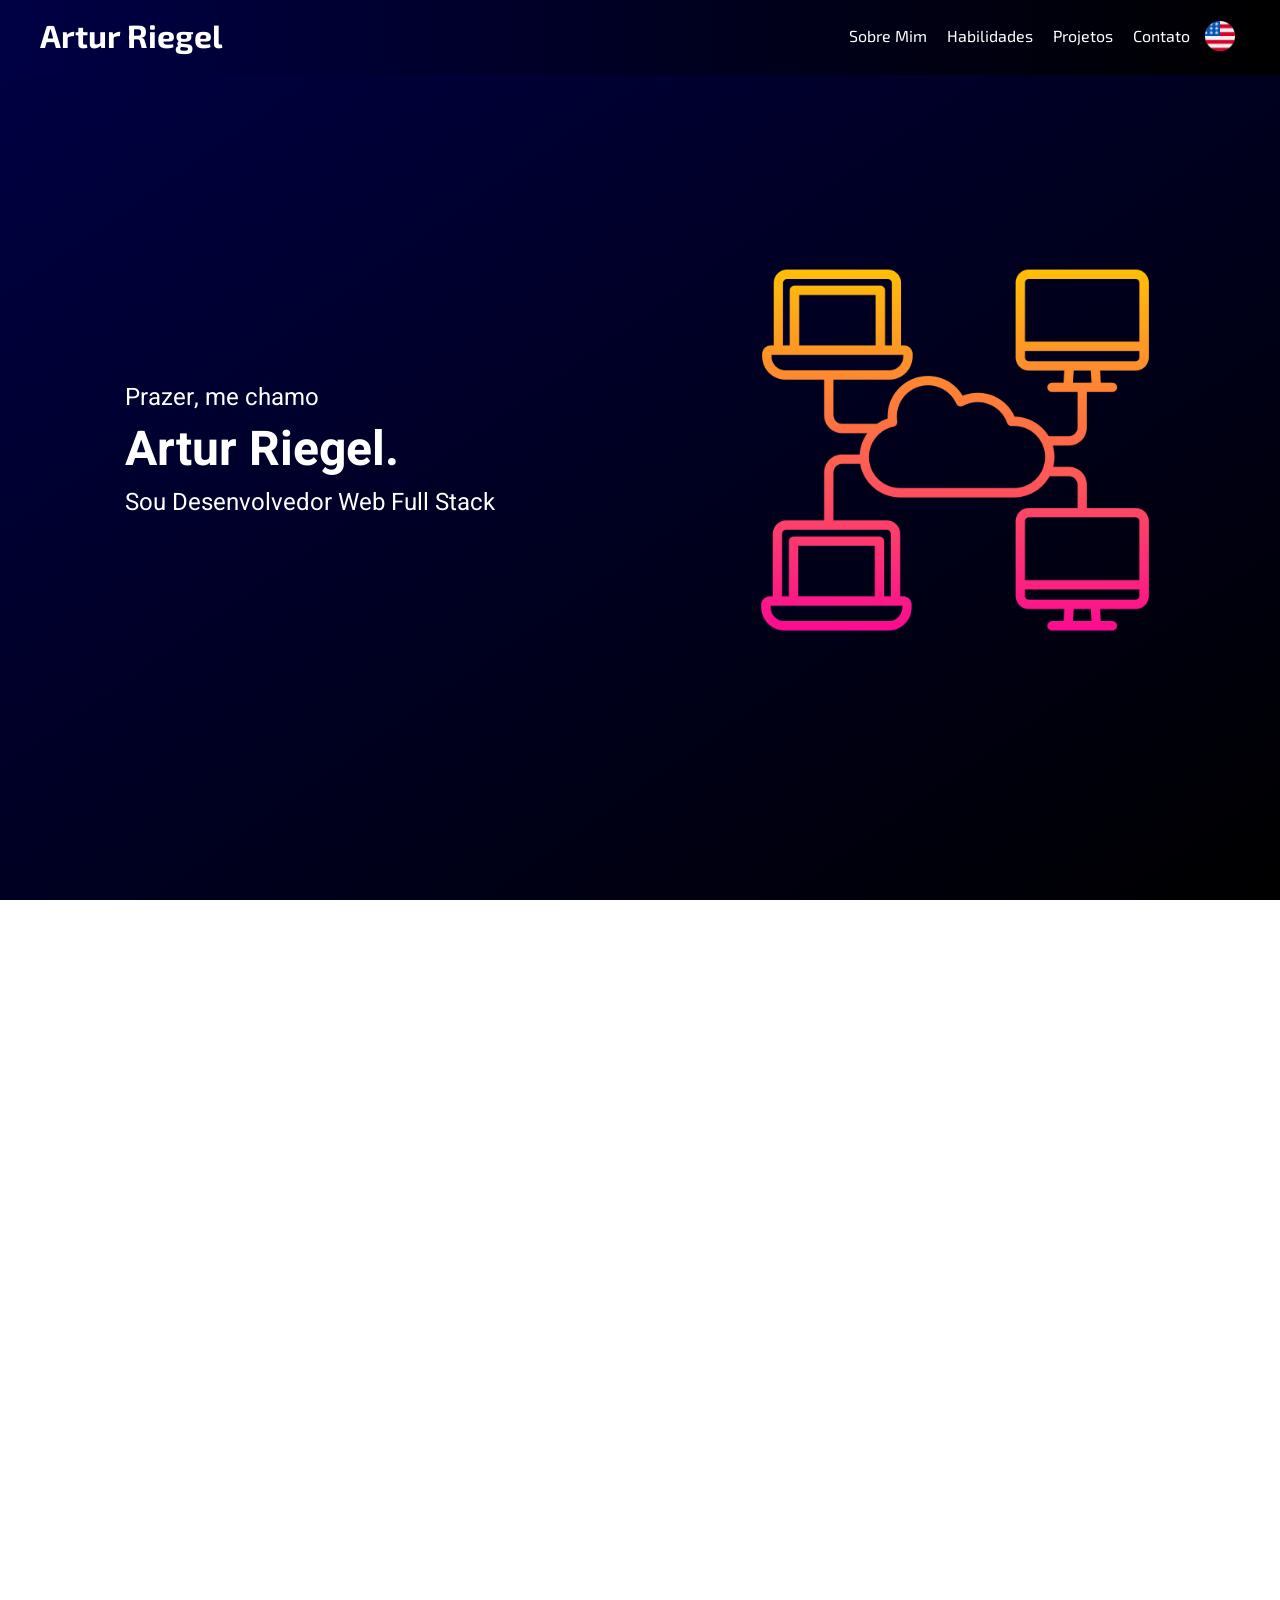
==== index.html @ 8068af26 "Initial commit" ====
<!DOCTYPE html>
<html lang="pt-br">

<head>
  <meta charset="UTF-8" />
  <meta name="viewport" content="width=device-width, initial-scale=1.0" />
  <link rel="stylesheet" href="src/estilos/style.css" />
  <link rel="stylesheet"
    href="https://fonts.googleapis.com/css2?family=Material+Symbols+Outlined:opsz,wght,FILL,GRAD@20..48,100..700,0..1,-50..200" />
  <title>Artur Riegel | Portfólio | Full Stack Web Developer</title>
</head>

<body>
  <header>
    <h1><a href="index.html">Artur Riegel</a></h1>
    <nav>
      <ul>
        <li style="padding: 5px">
          <a href="src/en-US.html"><img src="src/imgs/united-states.png" alt="" width="30px" style="cursor: pointer"
              id="langBtn" onclick="changeLang()" /></a>
        </li>
        <li><a href="#contato">Contato</a></li>
        <li><a href="#projetos">Projetos</a></li>
        <li><a href="#habilidades">Habilidades</a></li>
        <li><a href="#sobremim">Sobre Mim</a></li>
      </ul>
    </nav>
  </header>
  <main>
    <section id="paginainicial">
      <div id="cardpresentation">
        <p>Prazer, me chamo</p>
        <h1>Artur Riegel.</h1>
        <p>Sou Desenvolvedor Web Full Stack</p>
      </div>
      <img src="src/imgs/tecnologia.png" alt="" width="400px" />
    </section>
    <section id="sobremim">
      <div id="cardaboutme">
        <h1>Sobre Mim</h1>
        <p>Sou Desenvolvedor Web Full Stack. Trabalho na criação de sites há 7 meses, minhas principais linguagens são
          JavaScript, PHP e também Banco de Dados MySQL.</p>
      </div>
    </section>
    <section id="habilidades">
      <div id="cardskills">
        <ul>
          <li><img src="src/imgs/html-5.png" alt=""></li>
          <li><img src="src/imgs/css-3.png" alt=""></li>
          <li><img src="src/imgs/js.png" alt=""></li>
        </ul>
        <ul>
          <li><img src="src/imgs/python.png" alt=""></li>
          <li><img src="src/imgs/banco-de-dados.png" alt=""></li>
          <li><img src="src/imgs/experiencia-de-usuario.png" alt=""></li>
        </ul>
      </div>
    </section>
    <section id="projetos">
      <div id="cardprojects">
        <h1>Projetos</h1>
        <img src="src/imgs/projeto-android.png" alt="" width="480px" height="240px">
        <img src="src/imgs/projeto-egalite.png" alt="" width="480px" height="240px">
      </div>
    </section>
    <section id="contato">

    </section>
  </main>
  <footer></footer>
  <script src="src/scripts/script.js"></script>
</body>
</html>
---- src/estilos/style.css ----
@charset "UTF-8";

@import url("https://fonts.googleapis.com/css2?family=Exo+2:wght@400;600;700&display=swap");

@import url("https://fonts.googleapis.com/css2?family=Heebo:wght@400;700&display=swap");

* {
  padding: 0;
  margin: 0;
  overflow-x: hidden;
}

body {
  height: 100vh;
  width: 100vw;
  color: white;
}

/* HEADER */
header {
  display: flex;
  font-family: "Exo 2", sans-serif;
  background-image: linear-gradient(to right, #000045, #000000);
  position: fixed;
  width: 100%;
}

header h1 {
  font-size: 2em;
  padding: 16px 40px;
  margin-right: auto;
}

header > nav ul { padding: 16px 40px; }

header > nav > ul li {
  float: right;
  list-style-type: none;
  padding: 10px;
}

li a, h1 a {
  text-decoration: none;
  color: white;
}

/* MAIN */
main { font-family: "Heebo", sans-serif; }

/* PRESENTATION PAGE */
#paginainicial, #sobremim, #habilidades, #projetos, #contato {
  display: flex;
  align-items: center;
  justify-content: flex-end;
  width: 100%;
  height: 100vh;
  background-image: linear-gradient(to right bottom, #000045, #000000);
}

#cardpresentation, #cardaboutme, #cardskills, #cardprojects {
  margin-right: auto;
  padding-left: 125px;
}

#paginainicial img {
  max-width: 400px;
  padding-right: 125px; 
}

#cardpresentation p, #cardaboutme p, #cardprojects p, #cardcontact p { font-size: 1.5em; }
#cardpresentation h1, #cardaboutme h1, #cardprojects h1, #cardcontact h1 { font-size: 3em; }

/* ABOUT ME PAGE */
section#sobremim { background-image: linear-gradient(to right top, #000045, #000000); }

#cardaboutme p { 
  font-size: 1.3em;
  width: 85vw;
}

/* Skills Page */
#cardskills ul {
  list-style-type: none;
  display: flex;
}

#cardskills > ul li {
  padding: 15px;
}

#cardskills > ul > li img {
  width: 150px;
  padding: 15px;
  background-color: rgba(255, 255, 255, 0.160);
  border: 1px solid rgba(255, 255, 255, 0.160);
  border-radius: 15px;
}

#cardskills > ul > li img:hover {
  background-color: rgba(255, 255, 255, 0.25);
}

/* Projects Page */
section#projetos { background-image: linear-gradient(to right top, #000045, #000000); }
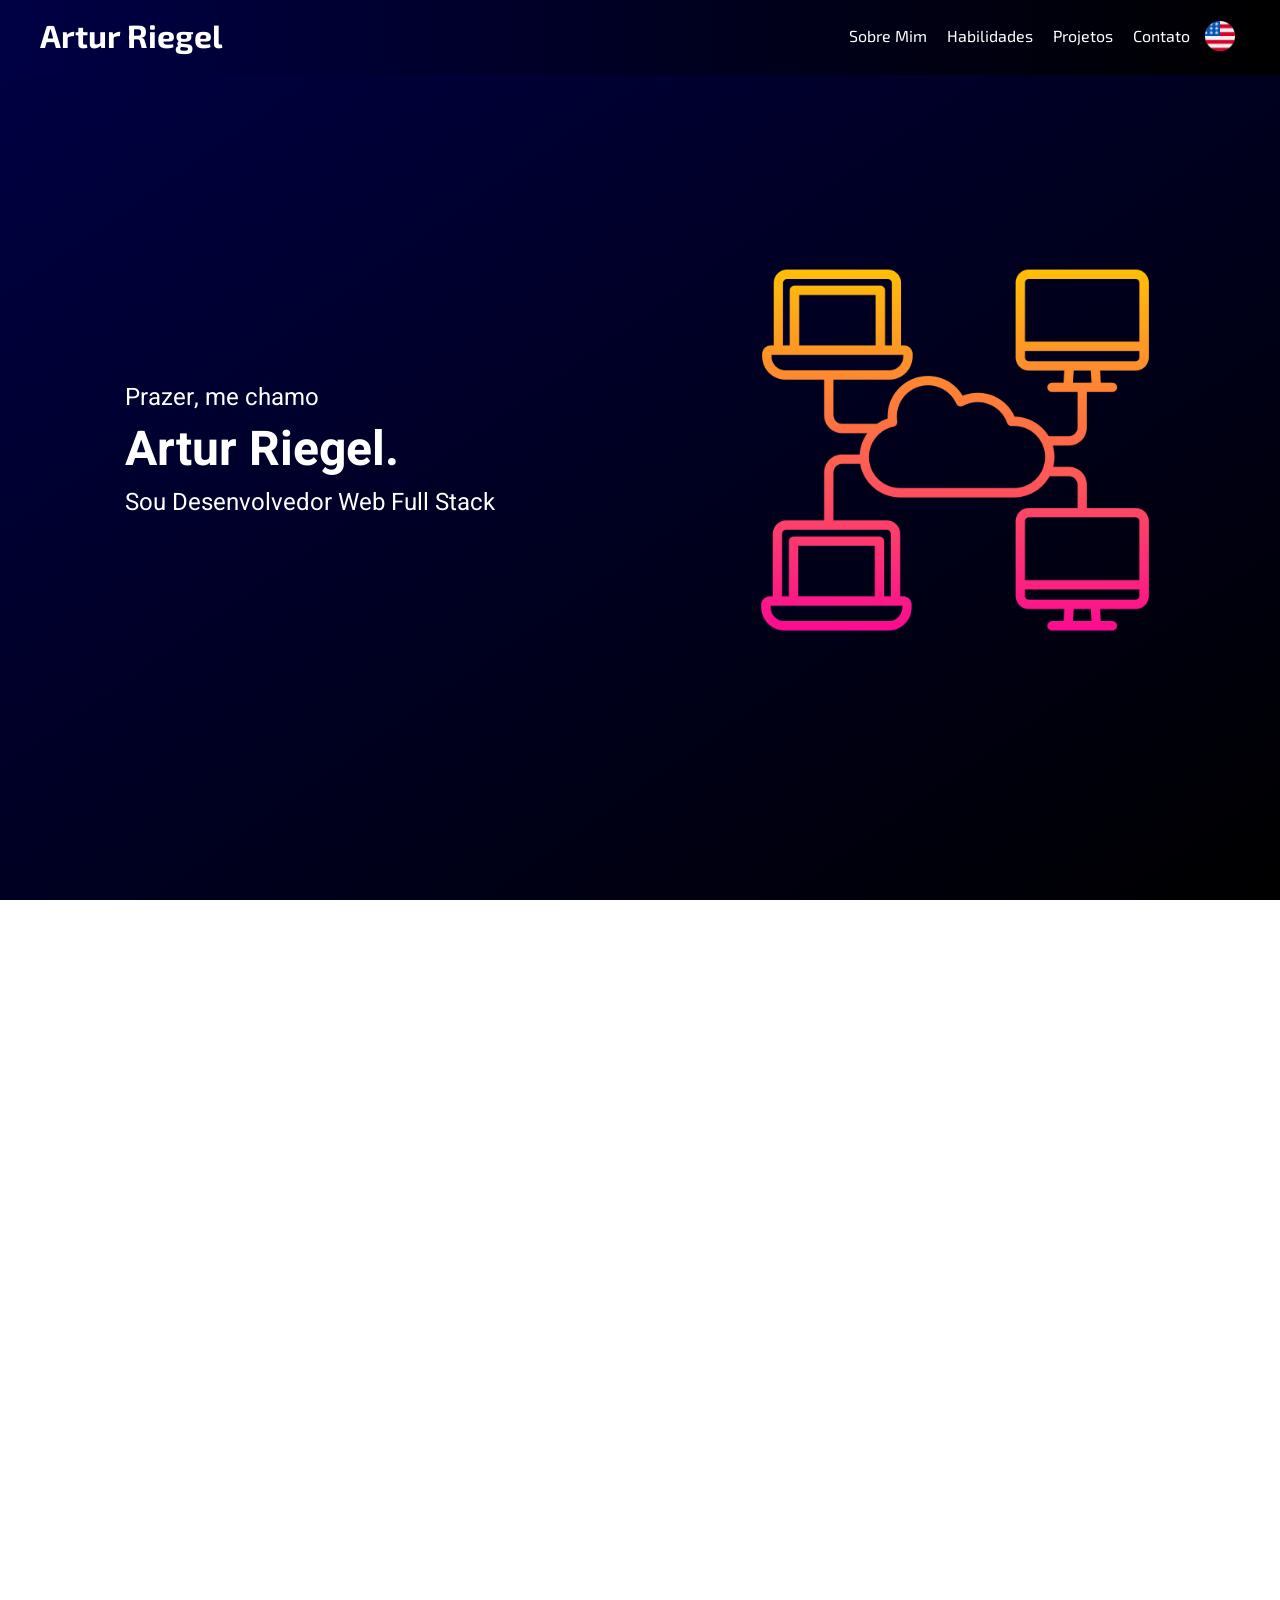
==== commit 8866da71: "projects ok" ====
--- a/index.html
+++ b/index.html
@@ -59,8 +59,26 @@
     <section id="projetos">
       <div id="cardprojects">
         <h1>Projetos</h1>
-        <img src="src/imgs/projeto-android.png" alt="" width="480px" height="240px">
-        <img src="src/imgs/projeto-egalite.png" alt="" width="480px" height="240px">
+        <div id="projectImages">
+          <div class="projectscontainer">
+            <a href="https://arturriegel.github.io/colegioegalite/" target="_blank" rel="external">
+              <img src="src/imgs/projeto-egalite.png" alt="" width="430px" height="230px">
+              <h2>Site Colégio Égalité</h2>
+            </a>
+          </div>
+          <div class="projectscontainer">
+            <a href="https://arturriegel.github.io/projeto-android/" target="_blank" rel="external">
+              <img src="src/imgs/projeto-android.png" alt="" width="430px" height="230px">
+              <h2>Projeto Android</h2>
+            </a>
+          </div>
+          <div class="projectscontainer">
+            <a href="https://arturriegel.github.io/projeto-cordel/" target="_blank" rel="external">
+              <img src="src/imgs/projeto-cordel.png" alt="" width="430px" height="230px">
+              <h2>Projeto Cordel</h2>
+            </a>
+          </div>
+        </div>
       </div>
     </section>
     <section id="contato">
--- a/src/estilos/style.css
+++ b/src/estilos/style.css
@@ -101,4 +101,47 @@
 }
 
 /* Projects Page */
-section#projetos { background-image: linear-gradient(to right top, #000045, #000000); }+section#projetos {
+  background-image: linear-gradient(to right top, #000045, #000000);
+  padding: 20px;
+}
+
+div#cardprojects {
+  text-align: center; 
+  padding: 0;
+}
+
+div#projectImages {
+  display: flex;
+  flex-wrap: wrap; 
+  gap: 20px; 
+  justify-content: center; 
+}
+
+div.projectscontainer {
+  width: 430px; 
+  height: 100%; 
+  padding: 10px;
+  background-color: rgba(128, 128, 128, 0.7);
+  border-radius: 10px; 
+  margin: 10px; 
+  transition: transform 0.2s; 
+  overflow: hidden; 
+}
+
+div.projectscontainer img {
+  width: 100%; 
+  height: 100%;
+}
+
+div.projectscontainer a {
+  color: white;
+  text-decoration: none;
+}
+
+div.projectscontainer:hover {
+  transform: scale(1.05);
+  background-color: gray;
+}
+
+
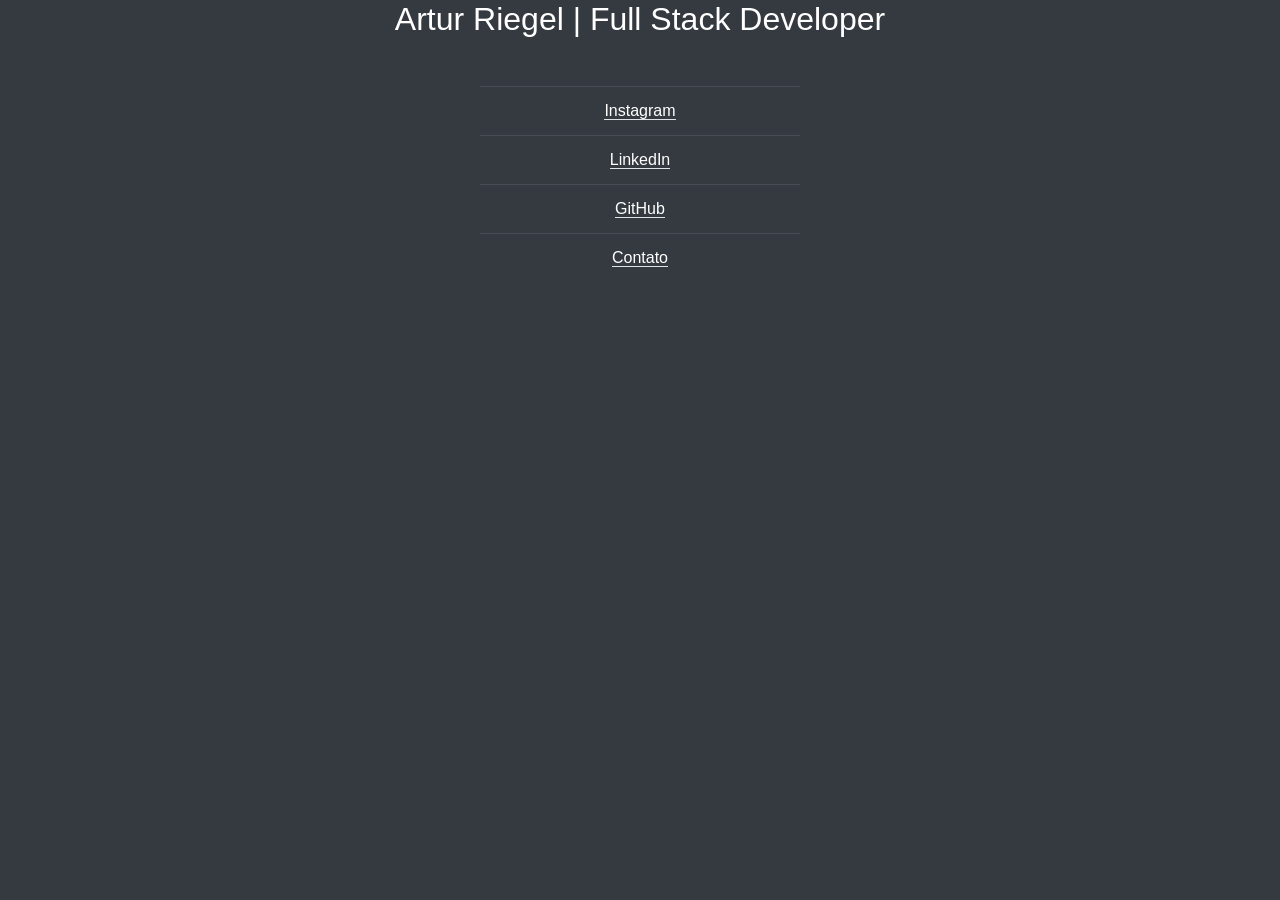
==== commit ed273d0d: "Initial commit" ====
--- a/index.html
+++ b/index.html
@@ -1,91 +1,35 @@
 <!DOCTYPE html>
 <html lang="pt-br">
+<head>
+    <meta charset="UTF-8">
+    <meta name="viewport" content="width=device-width, initial-scale=1.0">
 
-<head>
-  <meta charset="UTF-8" />
-  <meta name="viewport" content="width=device-width, initial-scale=1.0" />
-  <link rel="stylesheet" href="src/estilos/style.css" />
-  <link rel="stylesheet"
-    href="https://fonts.googleapis.com/css2?family=Material+Symbols+Outlined:opsz,wght,FILL,GRAD@20..48,100..700,0..1,-50..200" />
-  <title>Artur Riegel | Portfólio | Full Stack Web Developer</title>
+    <link rel="stylesheet" href="https://cdn.jsdelivr.net/npm/bootstrap@4.6.2/dist/css/bootstrap.min.css" integrity="sha384-xOolHFLEh07PJGoPkLv1IbcEPTNtaed2xpHsD9ESMhqIYd0nLMwNLD69Npy4HI+N" crossorigin="anonymous">
+
+    <title>Artur Riegel | Full Stack Developer</title>
 </head>
+<body class="bg-dark">
 
-<body>
-  <header>
-    <h1><a href="index.html">Artur Riegel</a></h1>
-    <nav>
-      <ul>
-        <li style="padding: 5px">
-          <a href="src/en-US.html"><img src="src/imgs/united-states.png" alt="" width="30px" style="cursor: pointer"
-              id="langBtn" onclick="changeLang()" /></a>
-        </li>
-        <li><a href="#contato">Contato</a></li>
-        <li><a href="#projetos">Projetos</a></li>
-        <li><a href="#habilidades">Habilidades</a></li>
-        <li><a href="#sobremim">Sobre Mim</a></li>
-      </ul>
-    </nav>
-  </header>
-  <main>
-    <section id="paginainicial">
-      <div id="cardpresentation">
-        <p>Prazer, me chamo</p>
-        <h1>Artur Riegel.</h1>
-        <p>Sou Desenvolvedor Web Full Stack</p>
-      </div>
-      <img src="src/imgs/tecnologia.png" alt="" width="400px" />
-    </section>
-    <section id="sobremim">
-      <div id="cardaboutme">
-        <h1>Sobre Mim</h1>
-        <p>Sou Desenvolvedor Web Full Stack. Trabalho na criação de sites há 7 meses, minhas principais linguagens são
-          JavaScript, PHP e também Banco de Dados MySQL.</p>
-      </div>
-    </section>
-    <section id="habilidades">
-      <div id="cardskills">
-        <ul>
-          <li><img src="src/imgs/html-5.png" alt=""></li>
-          <li><img src="src/imgs/css-3.png" alt=""></li>
-          <li><img src="src/imgs/js.png" alt=""></li>
-        </ul>
-        <ul>
-          <li><img src="src/imgs/python.png" alt=""></li>
-          <li><img src="src/imgs/banco-de-dados.png" alt=""></li>
-          <li><img src="src/imgs/experiencia-de-usuario.png" alt=""></li>
-        </ul>
-      </div>
-    </section>
-    <section id="projetos">
-      <div id="cardprojects">
-        <h1>Projetos</h1>
-        <div id="projectImages">
-          <div class="projectscontainer">
-            <a href="https://arturriegel.github.io/colegioegalite/" target="_blank" rel="external">
-              <img src="src/imgs/projeto-egalite.png" alt="" width="430px" height="230px">
-              <h2>Site Colégio Égalité</h2>
-            </a>
-          </div>
-          <div class="projectscontainer">
-            <a href="https://arturriegel.github.io/projeto-android/" target="_blank" rel="external">
-              <img src="src/imgs/projeto-android.png" alt="" width="430px" height="230px">
-              <h2>Projeto Android</h2>
-            </a>
-          </div>
-          <div class="projectscontainer">
-            <a href="https://arturriegel.github.io/projeto-cordel/" target="_blank" rel="external">
-              <img src="src/imgs/projeto-cordel.png" alt="" width="430px" height="230px">
-              <h2>Projeto Cordel</h2>
-            </a>
-          </div>
-        </div>
-      </div>
-    </section>
-    <section id="contato">
+    <div class="w-100 text-center">
+        <p class="h2 text-white">Artur Riegel | Full Stack Developer</p>
+    </div>
 
-    </section>
-  </main>
-  <footer></footer>
-  <script src="src/scripts/script.js"></script>
+        <table class="table text-center w-25 table-dark mr-auto ml-auto mt-5">
+            <tr>
+                <td><a href="https://instagram.com/riegel.ap" class="text-white border-bottom" target="_blank" rel="external">Instagram</a></td>
+            </tr>
+            <tr>
+                <td><a href="https://linkedin.com/in/arturriegel/" class="text-white border-bottom" target="_blank" rel="external">LinkedIn</a></td>
+            </tr>
+            <tr>
+                <td><a href="https://github.com/arturriegel/" class="text-white border-bottom" target="_blank" rel="external">GitHub</a></td>
+            </tr>
+            <tr>
+                <td><a href="https://wa.me/5551996648746" class="text-white border-bottom" target="_blank" rel="external">Contato</a></td>
+            </tr>
+        </table>
+
+    <script src="https://cdn.jsdelivr.net/npm/jquery@3.5.1/dist/jquery.slim.min.js" integrity="sha384-DfXdz2htPH0lsSSs5nCTpuj/zy4C+OGpamoFVy38MVBnE+IbbVYUew+OrCXaRkfj" crossorigin="anonymous"></script>
+    <script src="https://cdn.jsdelivr.net/npm/bootstrap@4.6.2/dist/js/bootstrap.bundle.min.js" integrity="sha384-Fy6S3B9q64WdZWQUiU+q4/2Lc9npb8tCaSX9FK7E8HnRr0Jz8D6OP9dO5Vg3Q9ct" crossorigin="anonymous"></script>
 </body>
 </html>
